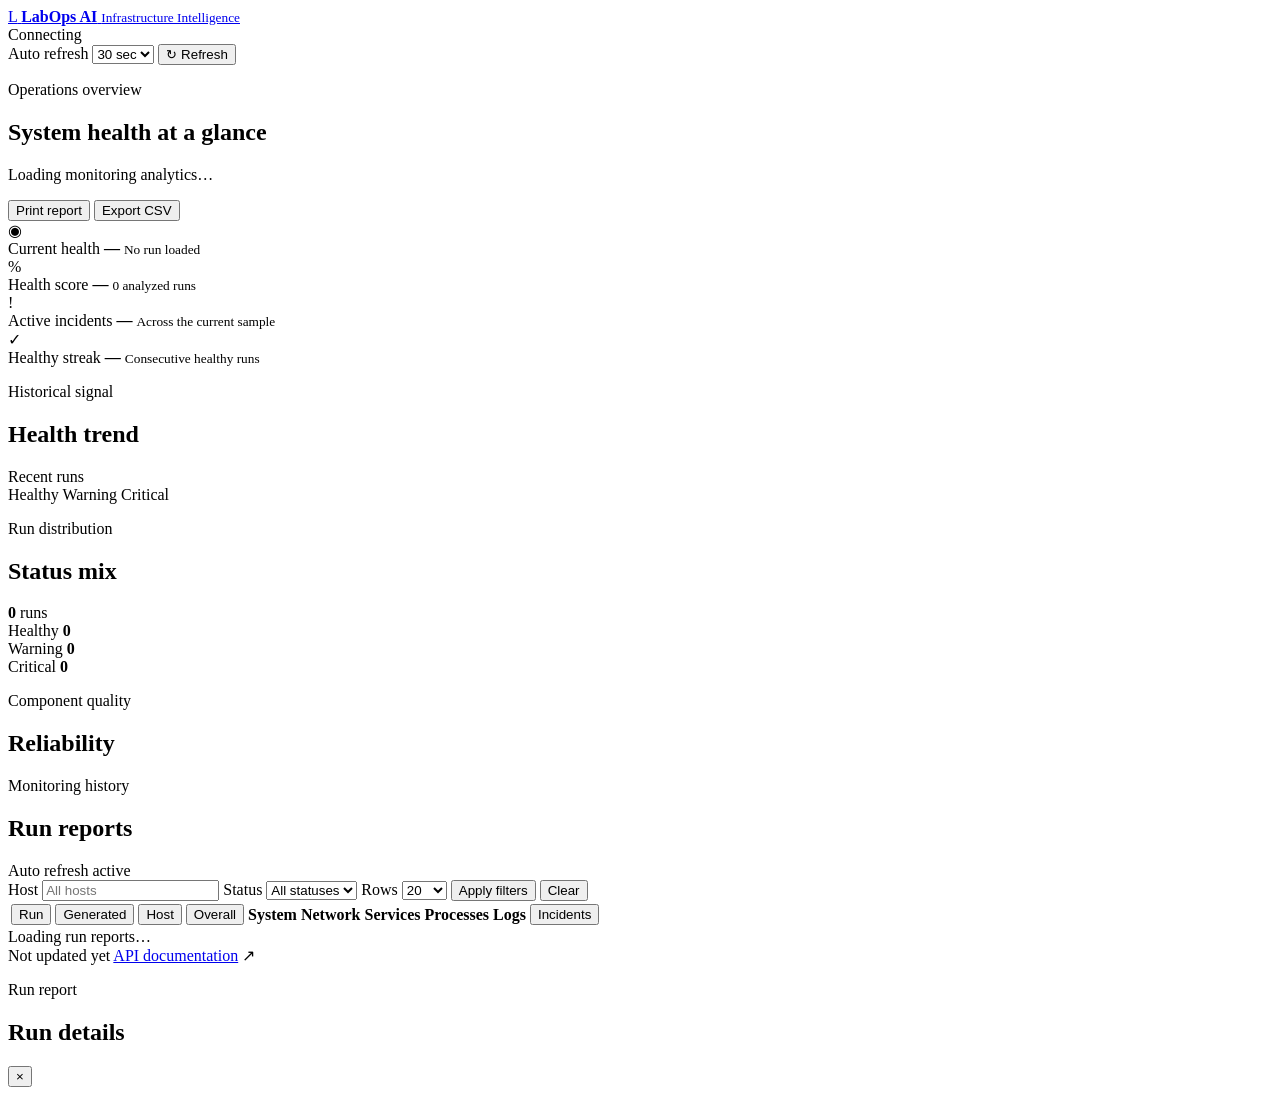
==== src/labops_ai/api/dashboard/index.html @ b8137a15 "Build professional interactive dashboard" ====
<!doctype html>
<html lang="en">
<head>
  <meta charset="utf-8">
  <meta
    name="viewport"
    content="width=device-width, initial-scale=1"
  >
  <meta
    name="description"
    content="LabOps AI infrastructure monitoring dashboard"
  >
  <title>LabOps AI — Operations Dashboard</title>
  <link
    rel="stylesheet"
    href="/dashboard-assets/dashboard.css"
  >
  <script
    src="/dashboard-assets/dashboard.js"
    defer
  ></script>
</head>

<body>
  <header class="topbar">
    <div class="topbar__inner">
      <a class="brand" href="/dashboard">
        <span class="brand__mark">L</span>
        <span>
          <strong>LabOps AI</strong>
          <small>Infrastructure Intelligence</small>
        </span>
      </a>

      <div class="topbar__actions">
        <div class="connection">
          <span id="connection-dot" class="connection__dot"></span>
          <span id="connection-label">Connecting</span>
        </div>

        <label class="auto-refresh">
          <span>Auto refresh</span>
          <select id="refresh-interval">
            <option value="0">Off</option>
            <option value="15">15 sec</option>
            <option value="30" selected>30 sec</option>
            <option value="60">60 sec</option>
          </select>
        </label>

        <button
          id="refresh-button"
          class="button button--dark"
          type="button"
        >
          <span class="button__icon">↻</span>
          Refresh
        </button>
      </div>
    </div>
  </header>

  <main class="page">
    <section class="page-heading">
      <div>
        <p class="eyebrow">Operations overview</p>
        <h1>System health at a glance</h1>
        <p id="overview-caption" class="page-heading__caption">
          Loading monitoring analytics…
        </p>
      </div>

      <div class="page-heading__actions">
        <button
          id="print-button"
          class="button button--secondary"
          type="button"
        >
          Print report
        </button>

        <button
          id="export-button"
          class="button button--primary"
          type="button"
        >
          Export CSV
        </button>
      </div>
    </section>

    <section class="summary-grid" aria-label="Summary">
      <article class="summary-card">
        <div class="summary-card__icon summary-card__icon--orange">
          ◉
        </div>
        <div>
          <span class="summary-card__label">Current health</span>
          <strong
            id="current-health"
            class="summary-card__value"
          >
            —
          </strong>
          <small id="latest-host">No run loaded</small>
        </div>
      </article>

      <article class="summary-card">
        <div class="summary-card__icon summary-card__icon--amber">
          %
        </div>
        <div>
          <span class="summary-card__label">Health score</span>
          <strong
            id="health-score"
            class="summary-card__value"
          >
            —
          </strong>
          <small id="sample-size">0 analyzed runs</small>
        </div>
      </article>

      <article class="summary-card">
        <div class="summary-card__icon summary-card__icon--red">
          !
        </div>
        <div>
          <span class="summary-card__label">Active incidents</span>
          <strong
            id="incident-total"
            class="summary-card__value"
          >
            —
          </strong>
          <small>Across the current sample</small>
        </div>
      </article>

      <article class="summary-card">
        <div class="summary-card__icon summary-card__icon--green">
          ✓
        </div>
        <div>
          <span class="summary-card__label">Healthy streak</span>
          <strong
            id="healthy-streak"
            class="summary-card__value"
          >
            —
          </strong>
          <small>Consecutive healthy runs</small>
        </div>
      </article>
    </section>

    <section class="analytics-grid">
      <article class="panel panel--trend">
        <div class="panel__heading">
          <div>
            <p class="eyebrow">Historical signal</p>
            <h2>Health trend</h2>
          </div>
          <span id="trend-period" class="panel__meta">
            Recent runs
          </span>
        </div>

        <div id="trend-chart" class="trend-chart">
          <div class="skeleton skeleton--chart"></div>
        </div>

        <div class="trend-legend">
          <span><i class="dot dot--healthy"></i>Healthy</span>
          <span><i class="dot dot--warning"></i>Warning</span>
          <span><i class="dot dot--critical"></i>Critical</span>
        </div>
      </article>

      <article class="panel panel--distribution">
        <div class="panel__heading">
          <div>
            <p class="eyebrow">Run distribution</p>
            <h2>Status mix</h2>
          </div>
        </div>

        <div class="distribution">
          <div id="status-donut" class="donut">
            <div class="donut__center">
              <strong id="donut-total">0</strong>
              <span>runs</span>
            </div>
          </div>

          <div class="distribution__legend">
            <div>
              <span>
                <i class="dot dot--healthy"></i>
                Healthy
              </span>
              <strong id="healthy-count">0</strong>
            </div>

            <div>
              <span>
                <i class="dot dot--warning"></i>
                Warning
              </span>
              <strong id="warning-count">0</strong>
            </div>

            <div>
              <span>
                <i class="dot dot--critical"></i>
                Critical
              </span>
              <strong id="critical-count">0</strong>
            </div>
          </div>
        </div>
      </article>

      <article class="panel panel--reliability">
        <div class="panel__heading">
          <div>
            <p class="eyebrow">Component quality</p>
            <h2>Reliability</h2>
          </div>
        </div>

        <div id="reliability-list" class="reliability-list">
          <div class="skeleton skeleton--line"></div>
          <div class="skeleton skeleton--line"></div>
          <div class="skeleton skeleton--line"></div>
        </div>
      </article>
    </section>

    <section class="panel runs-panel">
      <div class="runs-panel__header">
        <div>
          <p class="eyebrow">Monitoring history</p>
          <h2>Run reports</h2>
        </div>

        <span id="refresh-countdown" class="refresh-countdown">
          Auto refresh active
        </span>
      </div>

      <form id="filters" class="filters">
        <label>
          <span>Host</span>
          <input
            id="host-filter"
            type="search"
            maxlength="255"
            placeholder="All hosts"
          >
        </label>

        <label>
          <span>Status</span>
          <select id="status-filter">
            <option value="">All statuses</option>
            <option value="HEALTHY">Healthy</option>
            <option value="WARNING">Warning</option>
            <option value="CRITICAL">Critical</option>
          </select>
        </label>

        <label>
          <span>Rows</span>
          <select id="limit-filter">
            <option value="10">10</option>
            <option value="20" selected>20</option>
            <option value="50">50</option>
            <option value="100">100</option>
          </select>
        </label>

        <button
          class="button button--primary"
          type="submit"
        >
          Apply filters
        </button>

        <button
          id="clear-filters"
          class="button button--ghost"
          type="button"
        >
          Clear
        </button>
      </form>

      <div class="table-container">
        <table class="runs-table">
          <thead>
            <tr>
              <th>
                <button data-sort="run_id">Run</button>
              </th>
              <th>
                <button data-sort="generated_at">Generated</button>
              </th>
              <th>
                <button data-sort="host_name">Host</button>
              </th>
              <th>
                <button data-sort="overall_status">Overall</button>
              </th>
              <th>System</th>
              <th>Network</th>
              <th>Services</th>
              <th>Processes</th>
              <th>Logs</th>
              <th>
                <button data-sort="incident_count">Incidents</button>
              </th>
              <th></th>
            </tr>
          </thead>

          <tbody id="runs-table-body"></tbody>
        </table>

        <div id="table-message" class="table-message">
          Loading run reports…
        </div>
      </div>
    </section>

    <footer class="footer">
      <span id="updated-at">Not updated yet</span>
      <span>
        <a href="/docs">API documentation</a>
        <span aria-hidden="true">↗</span>
      </span>
    </footer>
  </main>

  <aside
    id="run-drawer"
    class="drawer"
    aria-hidden="true"
    aria-labelledby="drawer-title"
  >
    <div
      id="drawer-backdrop"
      class="drawer__backdrop"
    ></div>

    <section class="drawer__panel">
      <header class="drawer__header">
        <div>
          <p class="eyebrow">Run report</p>
          <h2 id="drawer-title">Run details</h2>
        </div>

        <button
          id="drawer-close"
          class="icon-button"
          type="button"
          aria-label="Close run details"
        >
          ×
        </button>
      </header>

      <div id="drawer-content" class="drawer__content"></div>
    </section>
  </aside>

  <div
    id="toast"
    class="toast"
    role="status"
    aria-live="polite"
  ></div>
</body>
</html>
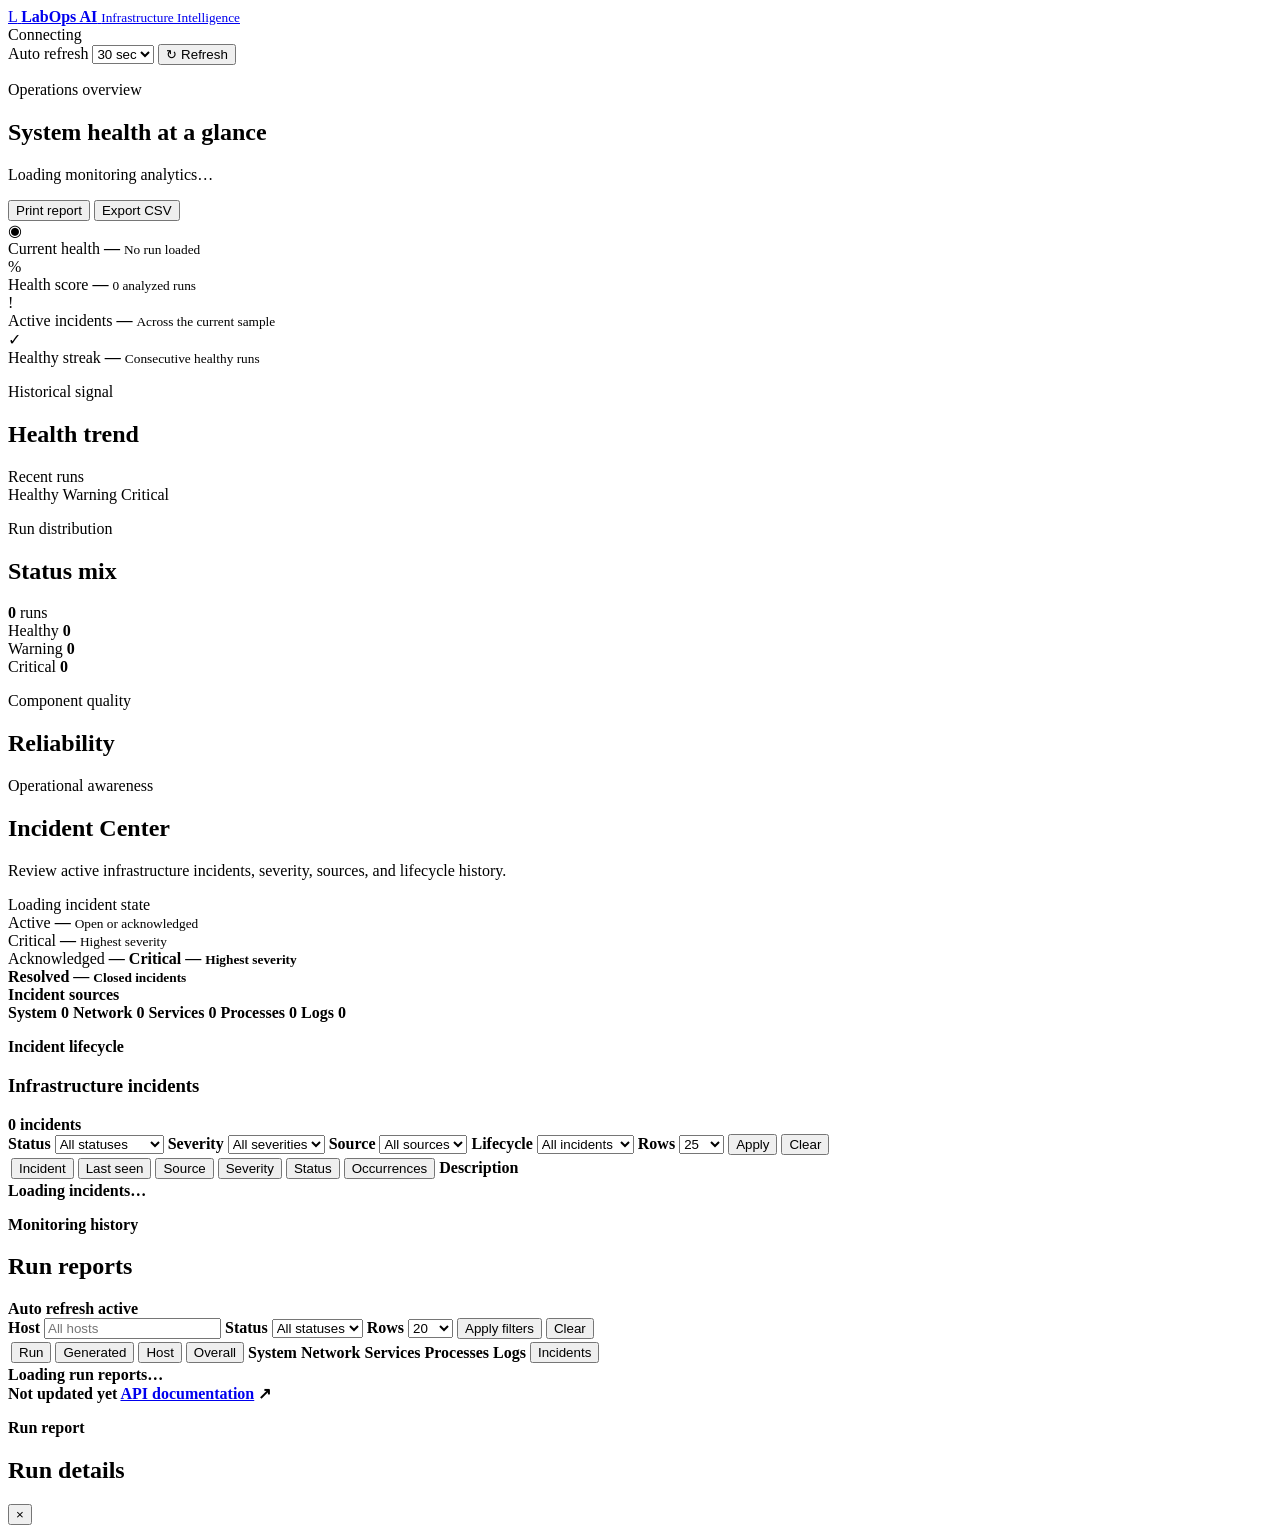
==== commit 63306575: "Add interactive incident center dashboard" ====
--- a/src/labops_ai/api/dashboard/index.html
+++ b/src/labops_ai/api/dashboard/index.html
@@ -237,6 +237,220 @@
         </div>
       </article>
     </section>
+
+<section class="incident-center">
+  <div class="section-heading">
+    <div>
+      <p class="eyebrow">Operational awareness</p>
+      <h2>Incident Center</h2>
+      <p>
+        Review active infrastructure incidents,
+        severity, sources, and lifecycle history.
+      </p>
+    </div>
+
+    <div class="incident-health">
+      <span class="incident-health__dot"></span>
+      <span id="incident-center-label">
+        Loading incident state
+      </span>
+    </div>
+  </div>
+
+  <div class="incident-metrics">
+    <article class="incident-metric incident-metric--active">
+      <span>Active</span>
+      <strong id="incident-active-count">—</strong>
+      <small>Open or acknowledged</small>
+    </article>
+
+    <article class="incident-metric incident-metric--critical">
+      <span>Critical</span>
+      <strong id="incident-critical-count">—</strong>
+      <small>Highest severity</small>
+    </article>
+
+    <article class="incident-metric incident-metric--acknowledged">
+      <span>Acknowledged</span>
+      <strong id="incident-acknowledged-count">—</strongetric incident-metric--critical">
+      <span>Critical</span>
+      <strong id="incident-critical-count">—</strong>
+      <small>Highest severity</small>
+    </article>
+
+    <article class="incident-metric>
+      <small>Under investigation</small>
+    </article>
+
+    <article class="incident-metric incident-metric--resolved">
+      <span>Resolved</span>
+      <strong id="incident-resolved-count">—</strong>
+      <small>Closed incidents</small>
+    </article>
+  </div>
+
+  <div class="incident-sources">
+    <span>Incident sources</span>
+
+    <div class="incident-source-summary">
+      <span>
+        System
+        <strong id="source-system-count">0</strong>
+      </span>
+      <span>
+        Network
+        <strong id="source-network-count">0</strong>
+      </span>
+      <span>
+        Services
+        <strong id="source-service-count">0</strong>
+      </span>
+      <span>
+        Processes
+        <strong id="source-process-count">0</strong>
+      </span>
+      <span>
+        Logs
+        <strong id="source-log-count">0</strong>
+      </span>
+    </div>
+  </div>
+
+  <section class="panel incident-panel">
+    <div class="incident-panel__heading">
+      <div>
+        <p class="eyebrow">Incident lifecycle</p>
+        <h3>Infrastructure incidents</h3>
+      </div>
+
+      <span id="incident-result-count">
+        0 incidents
+      </span>
+    </div>
+
+    <form
+      id="incident-filters"
+      class="incident-filters"
+    >
+      <label>
+        <span>Status</span>
+        <select id="incident-status-filter">
+          <option value="">All statuses</option>
+          <option value="OPEN">Open</option>
+          <option value="ACKNOWLEDGED">
+            Acknowledged
+          </option>
+          <option value="RESOLVED">Resolved</option>
+        </select>
+      </label>
+
+      <label>
+        <span>Severity</span>
+        <select id="incident-severity-filter">
+          <option value="">All severities</option>
+          <option value="WARNING">Warning</option>
+          <option value="CRITICAL">Critical</option>
+        </select>
+      </label>
+
+      <label>
+        <span>Source</span>
+        <select id="incident-source-filter">
+          <option value="">All sources</option>
+          <option value="SYSTEM">System</option>
+          <option value="NETWORK">Network</option>
+          <option value="SERVICE">Service</option>
+          <option value="PROCESS">Process</option>
+          <option value="LOG">Log</option>
+        </select>
+      </label>
+
+      <label>
+        <span>Lifecycle</span>
+        <select id="incident-active-filter">
+          <option value="">All incidents</option>
+          <option value="true">Active only</option>
+          <option value="false">Inactive only</option>
+        </select>
+      </label>
+
+      <label>
+        <span>Rows</span>
+        <select id="incident-limit-filter">
+          <option value="10">10</option>
+          <option value="25" selected>25</option>
+          <option value="50">50</option>
+          <option value="100">100</option>
+        </select>
+      </label>
+
+      <button
+        class="button button--primary"
+        type="submit"
+      >
+        Apply
+      </button>
+
+      <button
+        id="clear-incident-filters"
+        class="button button--ghost"
+        type="button"
+      >
+        Clear
+      </button>
+    </form>
+
+    <div class="table-container">
+      <table class="runs-table incident-table">
+        <thead>
+          <tr>
+            <th>
+              <button data-incident-sort="incident_id">
+                Incident
+              </button>
+            </th>
+            <th>
+              <button data-incident-sort="last_seen_at">
+                Last seen
+              </button>
+            </th>
+            <th>
+              <button data-incident-sort="source_type">
+                Source
+              </button>
+            </th>
+            <th>
+              <button data-incident-sort="severity">
+                Severity
+              </button>
+            </th>
+            <th>
+              <button data-incident-sort="status">
+                Status
+              </button>
+            </th>
+            <th>
+              <button data-incident-sort="occurrence_count">
+                Occurrences
+              </button>
+            </th>
+            <th>Description</th>
+            <th></th>
+          </tr>
+        </thead>
+
+        <tbody id="incident-table-body"></tbody>
+      </table>
+
+      <div
+        id="incident-table-message"
+        class="table-message"
+      >
+        Loading incidents…
+      </div>
+    </div>
+  </section>
+</section>
 
     <section class="panel runs-panel">
       <div class="runs-panel__header">
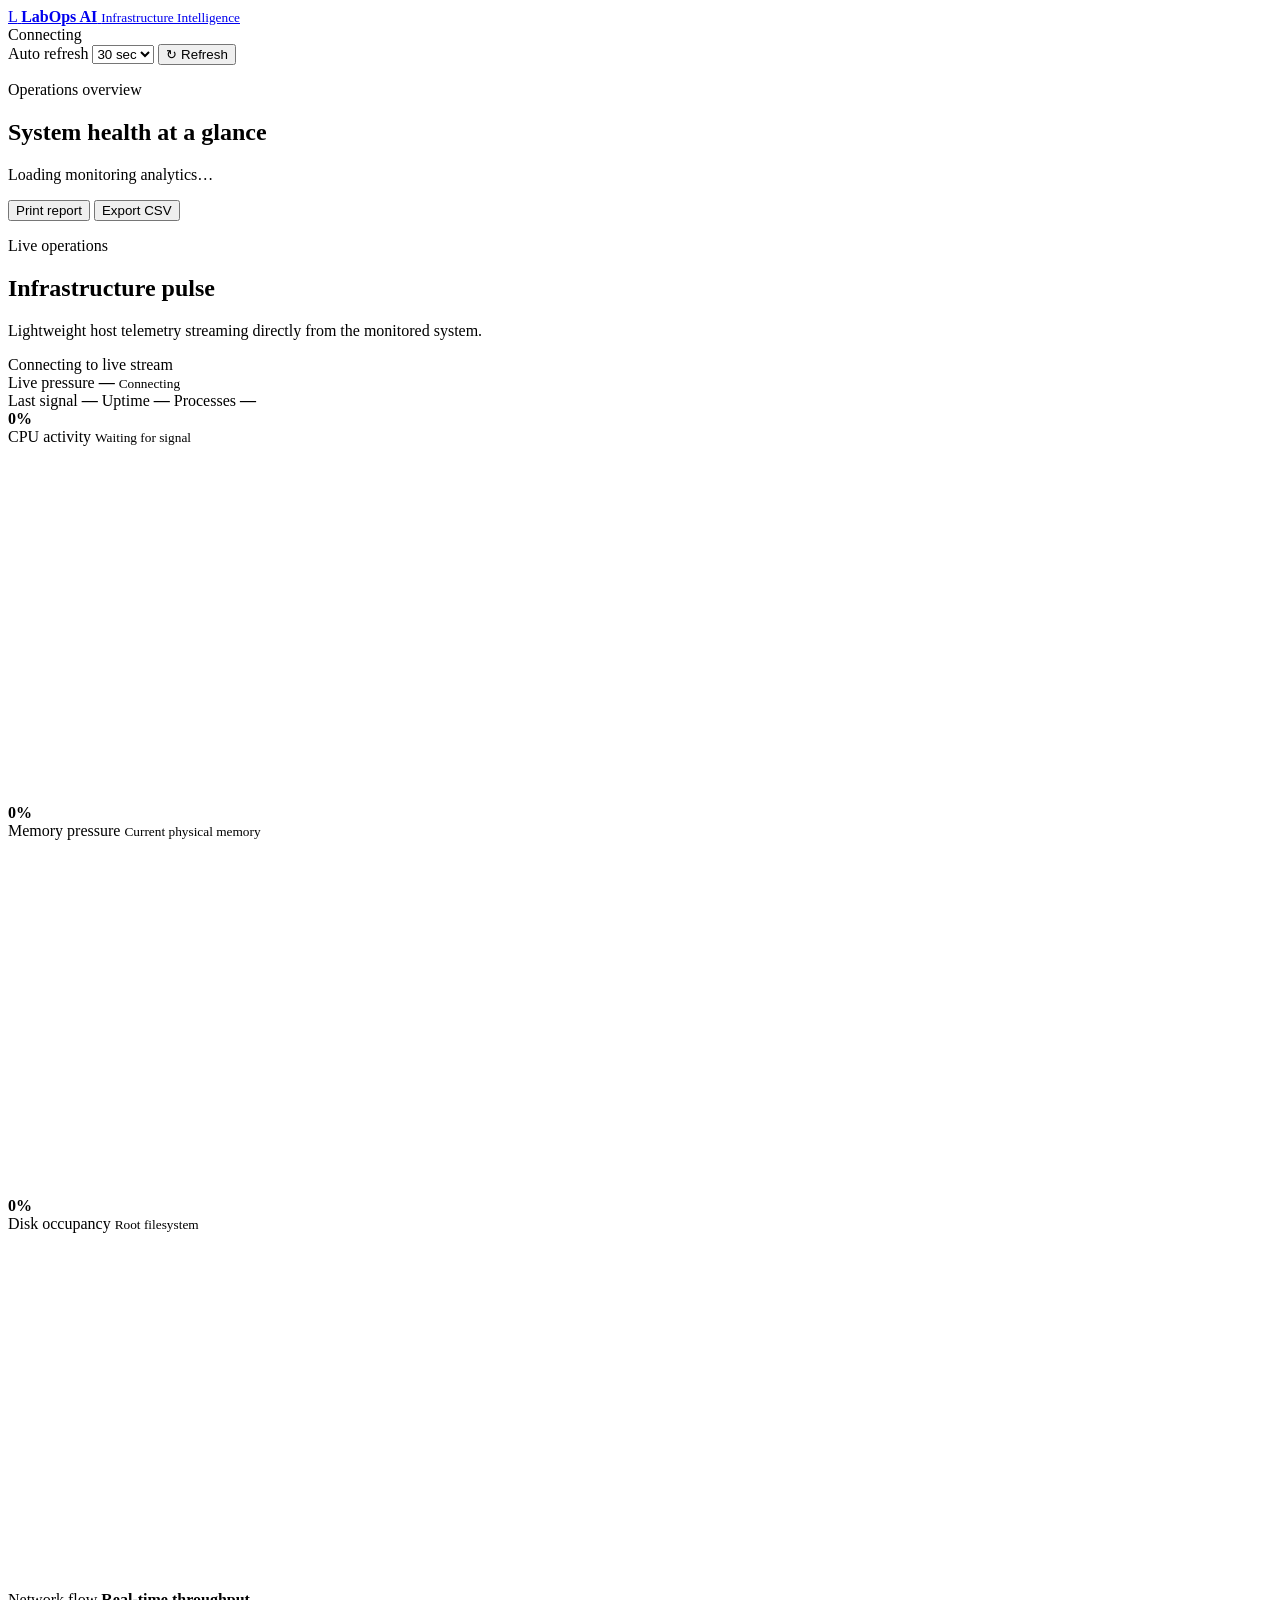
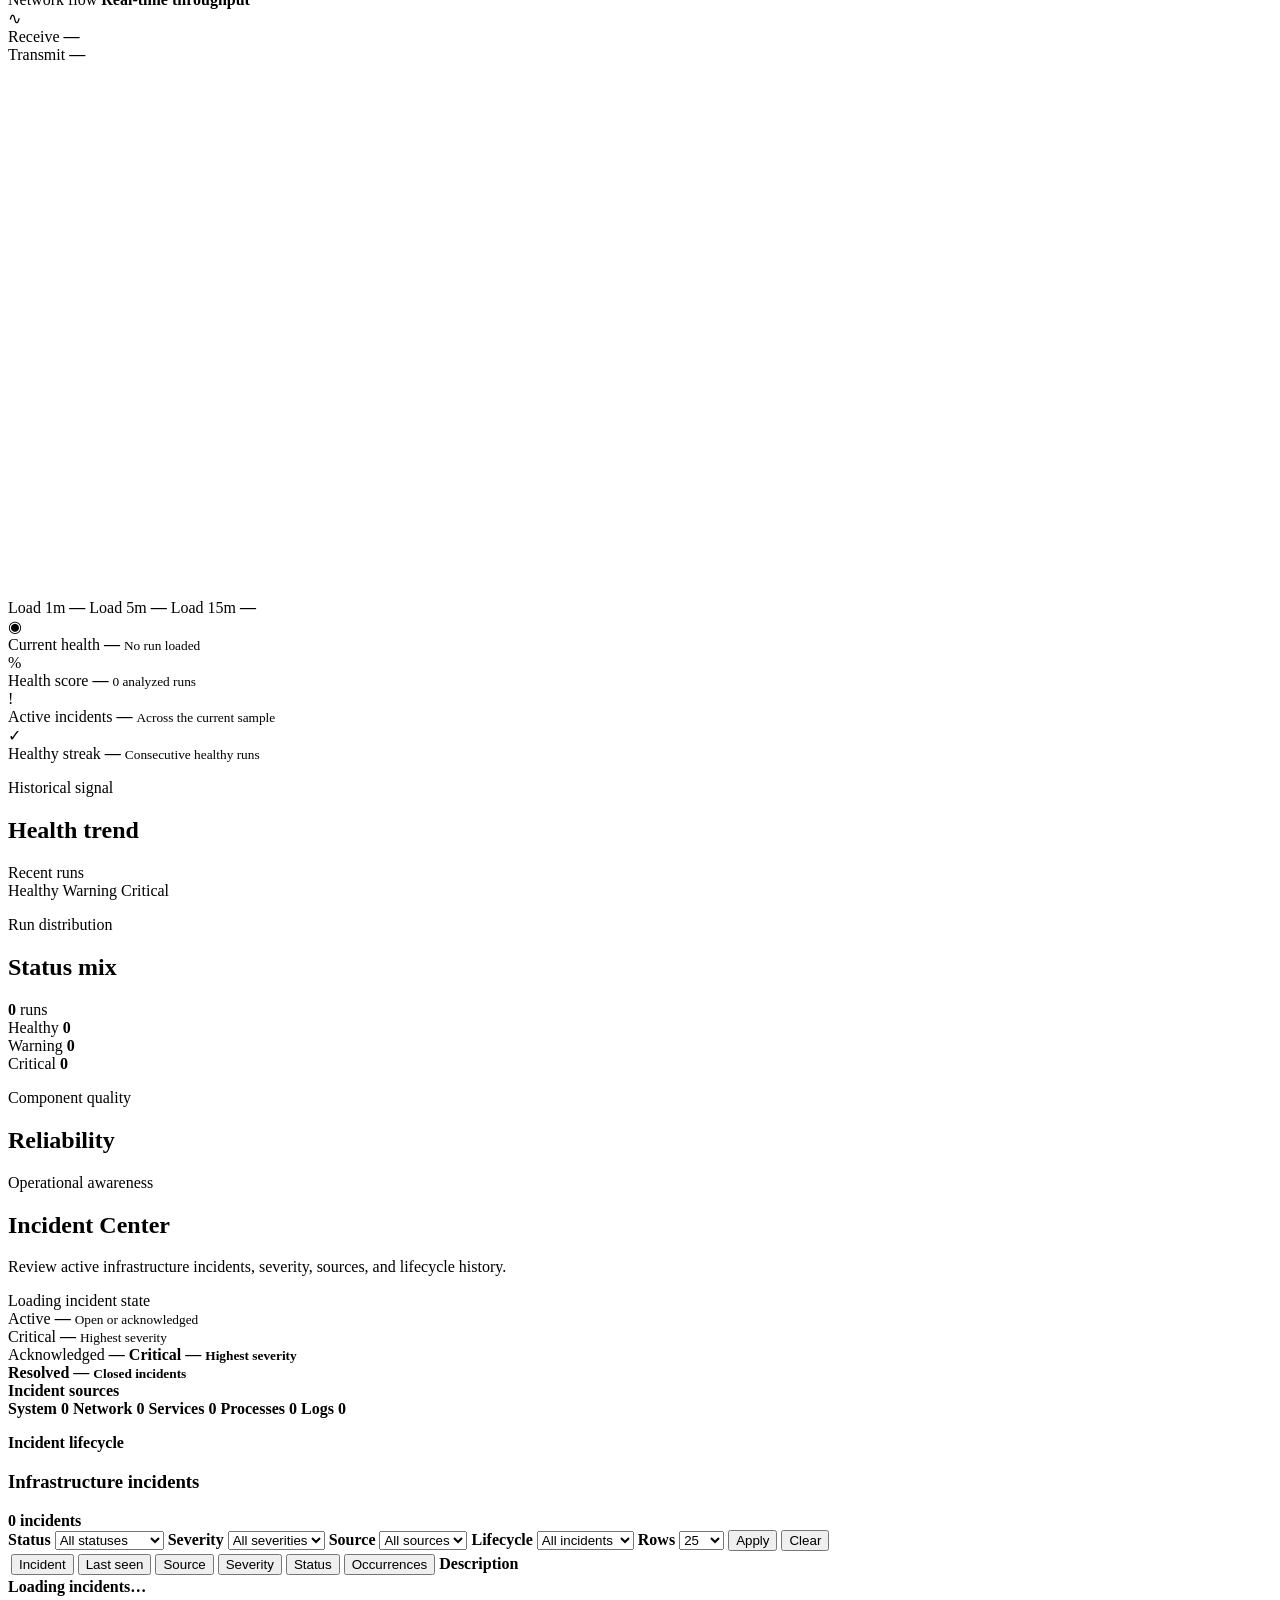
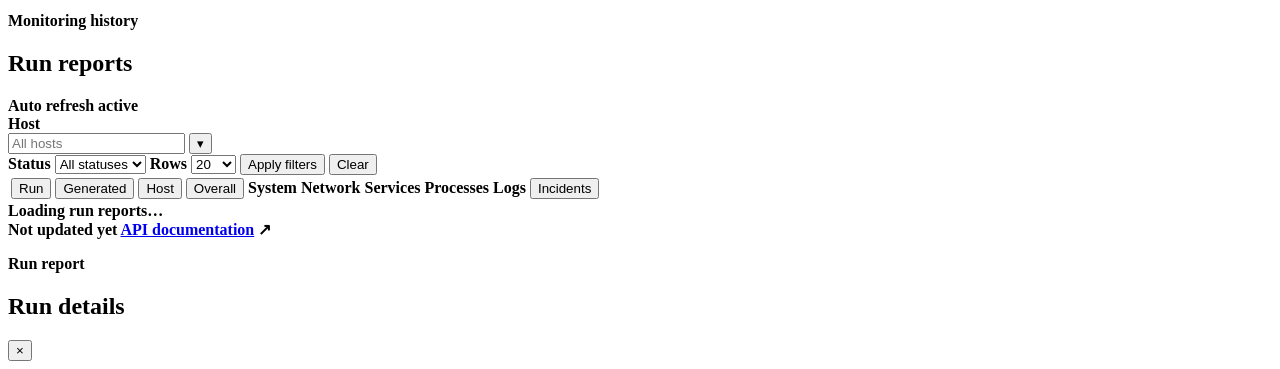
==== commit 25f54c63: "Add live operations dashboard and run diagnostics" ====
--- a/src/labops_ai/api/dashboard/index.html
+++ b/src/labops_ai/api/dashboard/index.html
@@ -88,6 +88,172 @@
         </button>
       </div>
     </section>
+
+<section
+  id="live-pulse"
+  class="live-pulse"
+  aria-label="Live operations metrics"
+>
+  <div class="live-pulse__glow"></div>
+
+  <header class="live-pulse__header">
+    <div>
+      <p class="live-pulse__eyebrow">
+        <span class="live-beacon"></span>
+        Live operations
+      </p>
+      <h2>Infrastructure pulse</h2>
+      <p>
+        Lightweight host telemetry streaming
+        directly from the monitored system.
+      </p>
+    </div>
+
+    <div
+      id="live-stream-state"
+      class="live-stream-state"
+    >
+      Connecting to live stream
+    </div>
+  </header>
+
+  <div class="live-pulse__body">
+    <article
+      id="live-core"
+      class="live-core"
+    >
+      <div class="live-orbit">
+        <div id="live-orb" class="live-orb">
+          <span>Live pressure</span>
+          <strong id="live-pressure">—</strong>
+          <small id="live-status">Connecting</small>
+        </div>
+      </div>
+
+      <div class="live-core__meta">
+        <span>
+          Last signal
+          <strong id="live-sampled-at">—</strong>
+        </span>
+        <span>
+          Uptime
+          <strong id="live-uptime">—</strong>
+        </span>
+        <span>
+          Processes
+          <strong id="live-processes">—</strong>
+        </span>
+      </div>
+    </article>
+
+    <div class="live-gauge-grid">
+      <article
+        id="live-cpu-card"
+        class="live-gauge-card"
+        style="--value: 0"
+      >
+        <div class="live-gauge">
+          <strong id="live-cpu">0%</strong>
+        </div>
+        <div>
+          <span>CPU activity</span>
+          <small id="live-cpu-cores">
+            Waiting for signal
+          </small>
+        </div>
+        <svg
+          id="live-cpu-sparkline"
+          class="live-sparkline"
+          viewBox="0 0 100 28"
+          preserveAspectRatio="none"
+        ></svg>
+      </article>
+
+      <article
+        id="live-memory-card"
+        class="live-gauge-card"
+        style="--value: 0"
+      >
+        <div class="live-gauge">
+          <strong id="live-memory">0%</strong>
+        </div>
+        <div>
+          <span>Memory pressure</span>
+          <small>Current physical memory</small>
+        </div>
+        <svg
+          id="live-memory-sparkline"
+          class="live-sparkline"
+          viewBox="0 0 100 28"
+          preserveAspectRatio="none"
+        ></svg>
+      </article>
+
+      <article
+        id="live-disk-card"
+        class="live-gauge-card"
+        style="--value: 0"
+      >
+        <div class="live-gauge">
+          <strong id="live-disk">0%</strong>
+        </div>
+        <div>
+          <span>Disk occupancy</span>
+          <small>Root filesystem</small>
+        </div>
+        <svg
+          id="live-disk-sparkline"
+          class="live-sparkline"
+          viewBox="0 0 100 28"
+          preserveAspectRatio="none"
+        ></svg>
+      </article>
+    </div>
+
+    <article class="live-traffic">
+      <div class="live-traffic__header">
+        <div>
+          <span>Network flow</span>
+          <strong>Real-time throughput</strong>
+        </div>
+        <span class="live-wave">∿</span>
+      </div>
+
+      <div class="live-traffic__rates">
+        <div>
+          <span>Receive</span>
+          <strong id="live-network-rx">—</strong>
+        </div>
+        <div>
+          <span>Transmit</span>
+          <strong id="live-network-tx">—</strong>
+        </div>
+      </div>
+
+      <svg
+        id="live-network-sparkline"
+        class="live-network-sparkline"
+        viewBox="0 0 100 42"
+        preserveAspectRatio="none"
+      ></svg>
+
+      <div class="live-load">
+        <span>
+          Load 1m
+          <strong id="live-load-1">—</strong>
+        </span>
+        <span>
+          Load 5m
+          <strong id="live-load-5">—</strong>
+        </span>
+        <span>
+          Load 15m
+          <strong id="live-load-15">—</strong>
+        </span>
+      </div>
+    </article>
+  </div>
+</section>
 
     <section class="summary-grid" aria-label="Summary">
       <article class="summary-card">
@@ -467,12 +633,39 @@
       <form id="filters" class="filters">
         <label>
           <span>Host</span>
-          <input
-            id="host-filter"
-            type="search"
-            maxlength="255"
-            placeholder="All hosts"
+          <div
+            id="host-autocomplete"
+            class="host-autocomplete"
           >
+            <input
+              id="host-filter"
+              type="search"
+              maxlength="255"
+              placeholder="All hosts"
+              autocomplete="off"
+              spellcheck="false"
+              role="combobox"
+              aria-autocomplete="list"
+              aria-expanded="false"
+              aria-controls="host-suggestions"
+            >
+
+            <button
+              id="host-suggestions-button"
+              class="host-autocomplete__button"
+              type="button"
+              aria-label="Show recent hosts"
+            >
+              ▾
+            </button>
+
+            <ul
+              id="host-suggestions"
+              class="host-suggestions"
+              role="listbox"
+              hidden
+            ></ul>
+          </div>
         </label>
 
         <label>
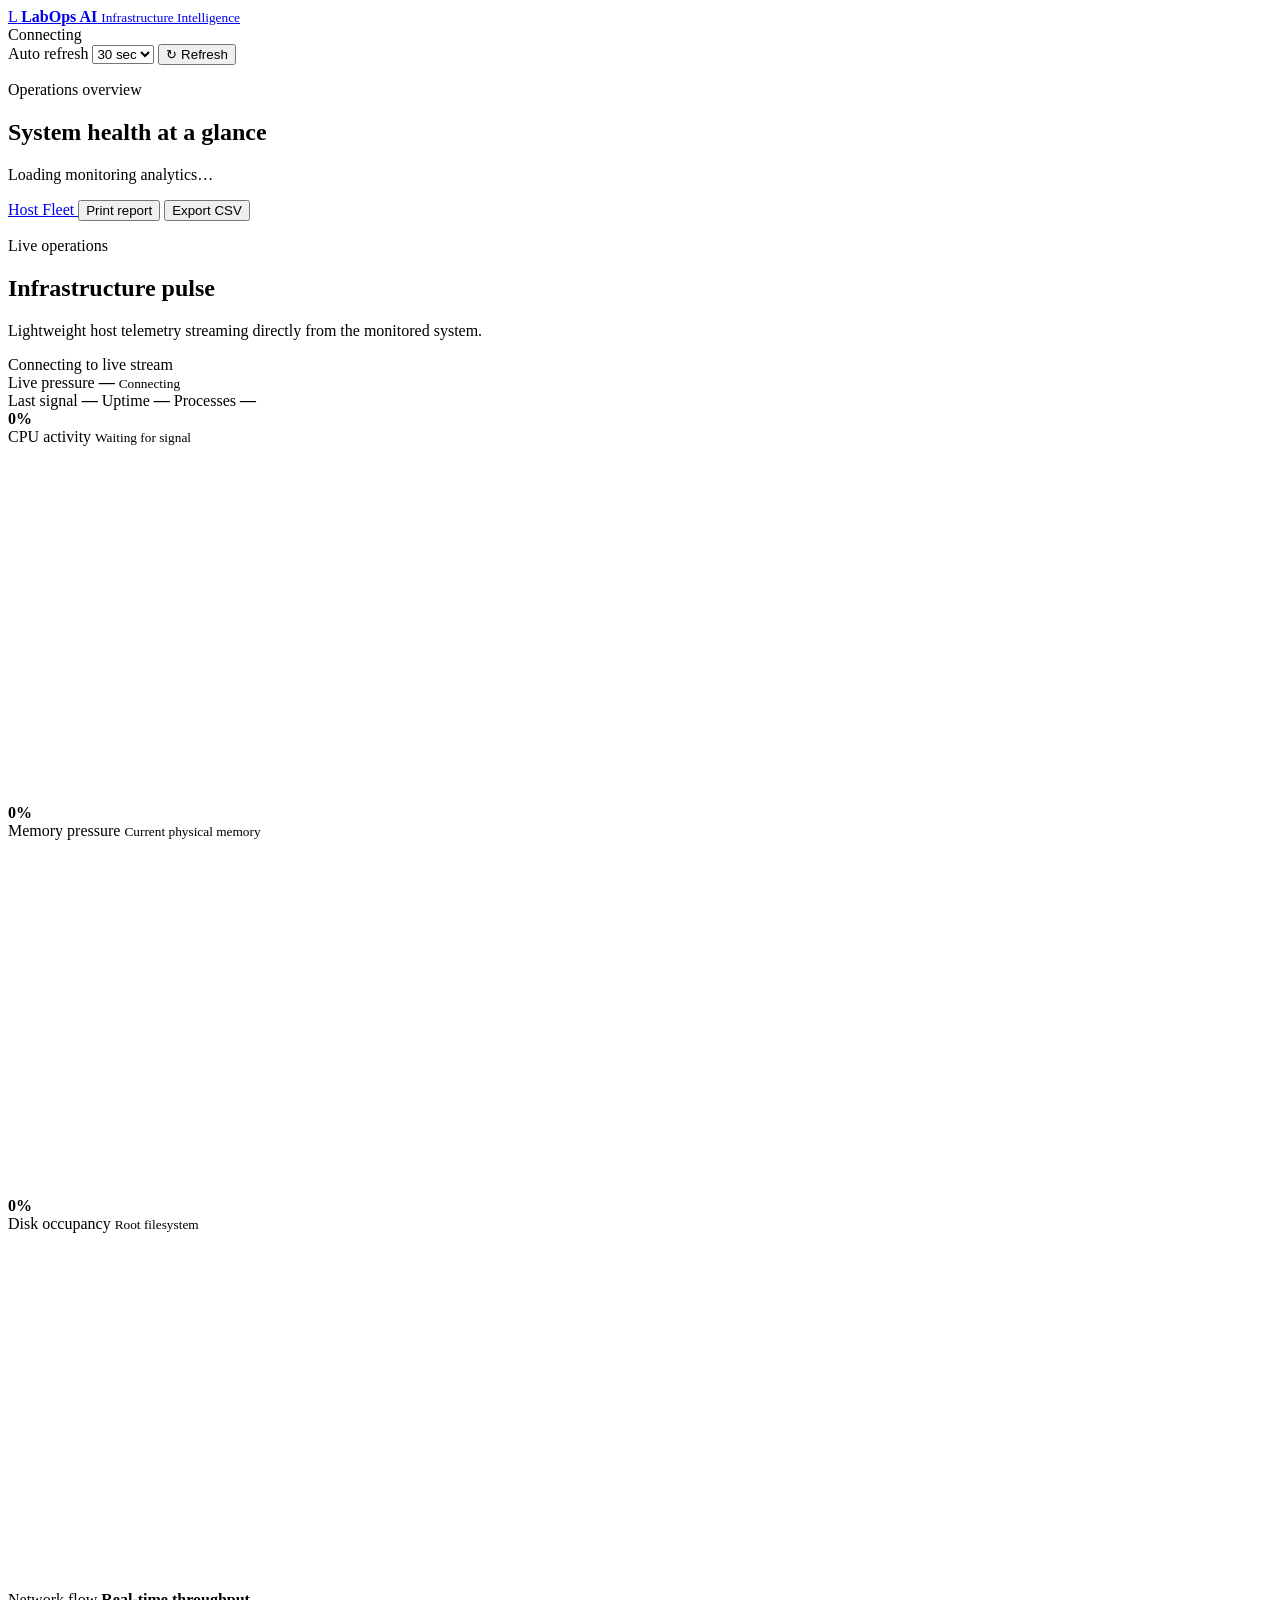
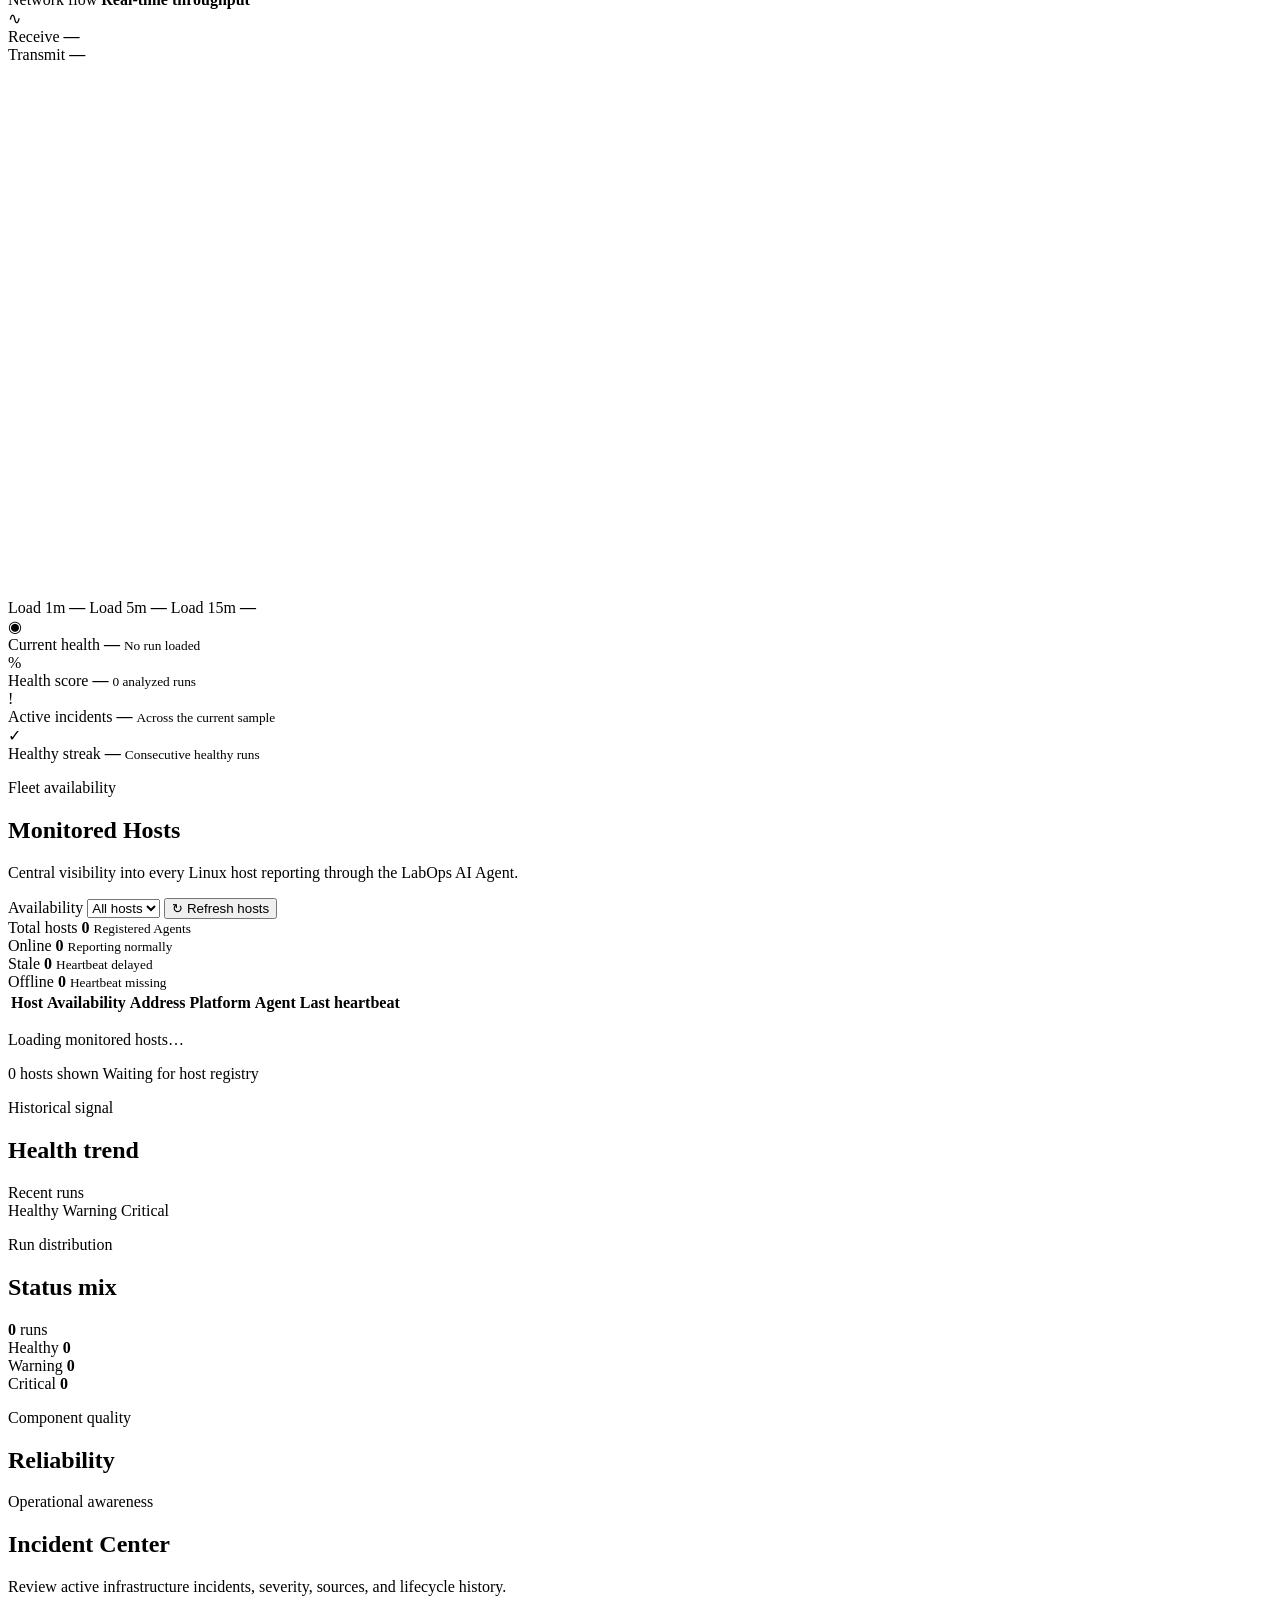
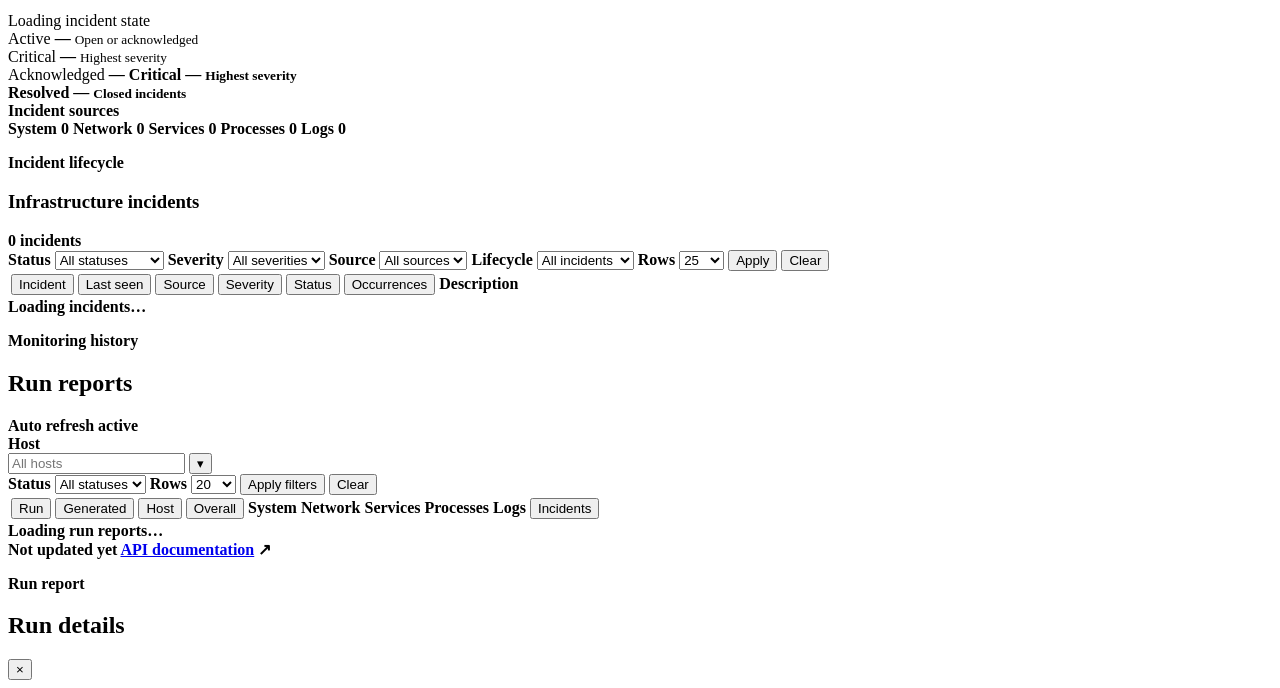
==== commit 9472377c: "Add multi-host fleet command center" ====
--- a/src/labops_ai/api/dashboard/index.html
+++ b/src/labops_ai/api/dashboard/index.html
@@ -15,8 +15,24 @@
     rel="stylesheet"
     href="/dashboard-assets/dashboard.css"
   >
+  <link
+    rel="stylesheet"
+    href="/dashboard-assets/dashboard-pro.css?v=0.6.2"
+  >
+  <link
+    rel="stylesheet"
+    href="/dashboard-assets/dashboard-hosts.css?v=0.7.1"
+  >
   <script
-    src="/dashboard-assets/dashboard.js"
+    src="/dashboard-assets/dashboard.js?v=0.5.1"
+    defer
+  ></script>
+  <script
+    src="/dashboard-assets/dashboard-pro.js?v=0.6.2"
+    defer
+  ></script>
+  <script
+    src="/dashboard-assets/dashboard-hosts.js?v=0.7.0"
     defer
   ></script>
 </head>
@@ -71,6 +87,13 @@
       </div>
 
       <div class="page-heading__actions">
+        <a
+          class="button button--primary"
+          href="/dashboard/hosts"
+        >
+          Host Fleet
+        </a>
+
         <button
           id="print-button"
           class="button button--secondary"
@@ -319,6 +342,114 @@
           <small>Consecutive healthy runs</small>
         </div>
       </article>
+    </section>
+
+    <section
+      id="monitored-hosts"
+      class="host-fleet"
+      aria-labelledby="host-fleet-title"
+      aria-busy="false"
+    >
+      <header class="host-fleet__header">
+        <div>
+          <p class="eyebrow">Fleet availability</p>
+          <h2 id="host-fleet-title">Monitored Hosts</h2>
+          <p class="host-fleet__description">
+            Central visibility into every Linux host
+            reporting through the LabOps AI Agent.
+          </p>
+        </div>
+
+        <div class="host-fleet__actions">
+          <label class="host-fleet__filter">
+            <span>Availability</span>
+            <select id="host-fleet-filter">
+              <option value="">All hosts</option>
+              <option value="ONLINE">Online</option>
+              <option value="STALE">Stale</option>
+              <option value="OFFLINE">Offline</option>
+            </select>
+          </label>
+
+          <button
+            id="host-fleet-refresh"
+            class="button button--secondary host-fleet__refresh"
+            type="button"
+          >
+            <span class="button__icon">↻</span>
+            Refresh hosts
+          </button>
+        </div>
+      </header>
+
+      <div
+        class="host-fleet__summary"
+        aria-label="Host availability summary"
+      >
+        <article
+          class="host-fleet-stat host-fleet-stat--total"
+        >
+          <span>Total hosts</span>
+          <strong id="host-fleet-total">0</strong>
+          <small>Registered Agents</small>
+        </article>
+
+        <article
+          class="host-fleet-stat host-fleet-stat--online"
+        >
+          <span>Online</span>
+          <strong id="host-fleet-online">0</strong>
+          <small>Reporting normally</small>
+        </article>
+
+        <article
+          class="host-fleet-stat host-fleet-stat--stale"
+        >
+          <span>Stale</span>
+          <strong id="host-fleet-stale">0</strong>
+          <small>Heartbeat delayed</small>
+        </article>
+
+        <article
+          class="host-fleet-stat host-fleet-stat--offline"
+        >
+          <span>Offline</span>
+          <strong id="host-fleet-offline">0</strong>
+          <small>Heartbeat missing</small>
+        </article>
+      </div>
+
+      <div class="host-fleet__table-wrap">
+        <table class="host-fleet__table">
+          <thead>
+            <tr>
+              <th scope="col">Host</th>
+              <th scope="col">Availability</th>
+              <th scope="col">Address</th>
+              <th scope="col">Platform</th>
+              <th scope="col">Agent</th>
+              <th scope="col">Last heartbeat</th>
+            </tr>
+          </thead>
+          <tbody id="host-fleet-table-body"></tbody>
+        </table>
+      </div>
+
+      <p
+        id="host-fleet-message"
+        class="host-fleet__message"
+      >
+        Loading monitored hosts…
+      </p>
+
+      <footer class="host-fleet__footer">
+        <span id="host-fleet-result-count">
+          0 hosts shown
+        </span>
+        <span id="host-fleet-updated">
+          Waiting for host registry
+        </span>
+      </footer>
     </section>
 
     <section class="analytics-grid">
